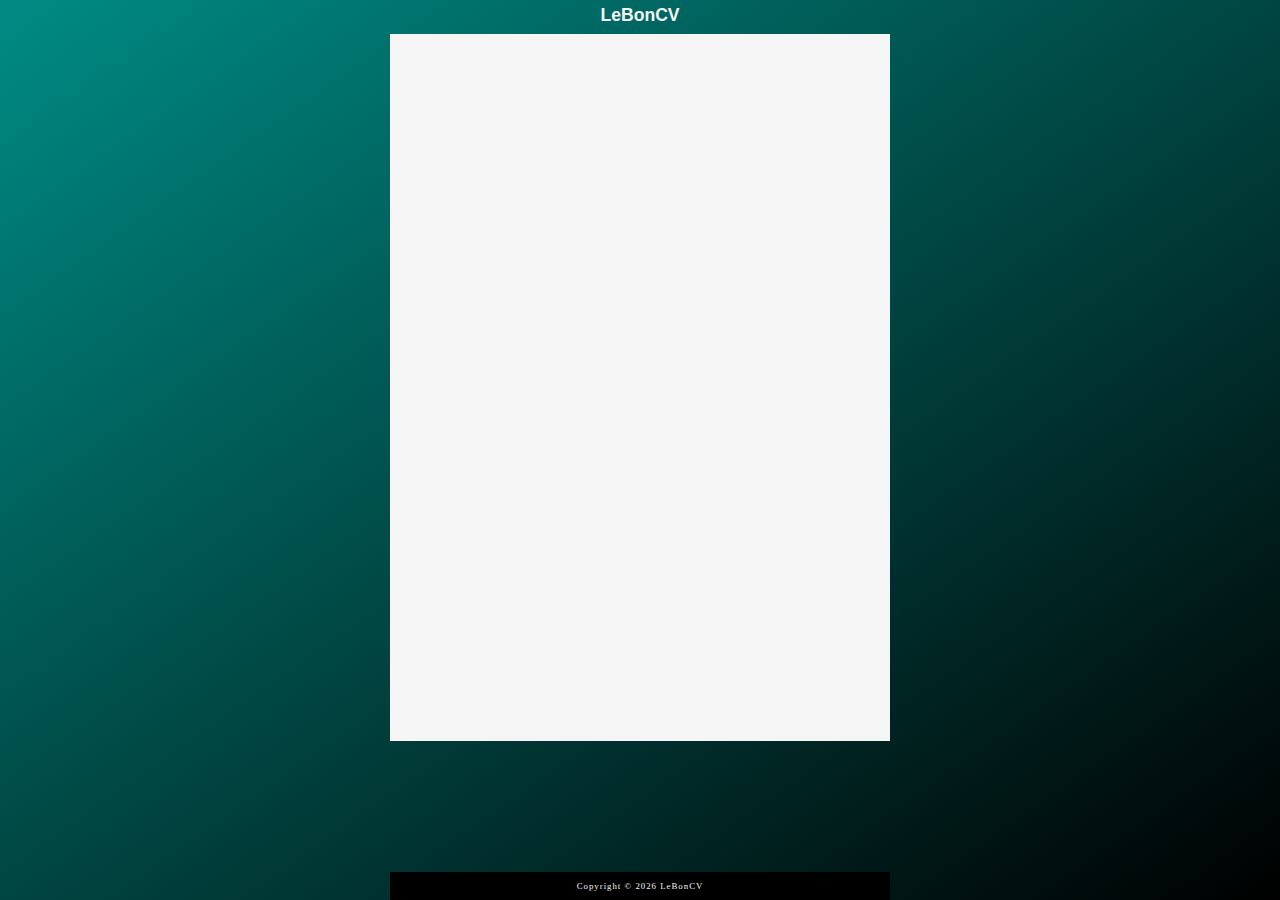
==== miniproject_resume/index.html @ 690041eb "init project" ====
<!DOCTYPE html>
<html lang="en">
  <head>
    <meta charset="UTF-8" />
    <meta name="viewport" content="width=device-width, initial-scale=1.0" />
    <link rel="stylesheet" href="./styles.css" />
  </head>
  <body>
    <header>
      <h1 class="title"></h1>
    </header>

    <main id="app">
      <div class="container">
        <div class="paper-to-print"></div>
      </div>
    </main>

    <footer>
      <div class="footer__botton"></div>
    </footer>
    <script src="./index.js"></script>
  </body>
</html>
---- miniproject_resume/styles.css ----
* {
  margin: 0;
  padding: 0;
  box-sizing: border-box;
}

body {
  display: grid;
  grid-template-rows: 34px 1fr auto;
  align-items: space-between;
  justify-content: center;
  color: whitesmoke;
  background: linear-gradient(to bottom right, rgb(0, 139, 132), black);
  height: 100dvh;
}

header {
  text-align: center;
  font-size: 0.55em;
  font-family: sans-serif;
  padding-top: 0.55em;
  width: 100%;
}

#app {
  overflow: hidden;
  overflow-y: scroll;
  scrollbar-width: thin;
  scrollbar-color: darkgoldenrod transparent;
}
#app .container .paper-to-print {
  background-color: whitesmoke;
  padding: 1rem;
  aspect-ratio: 620/877;
  width: 500px;
}

footer {
  background-color: black;
  font-size: 0.55em;
  letter-spacing: 1px;
  width: 100%;
  padding: 0.55rem;
  display: flex;
  align-items: center;
  justify-content: center;
}/*# sourceMappingURL=styles.css.map */
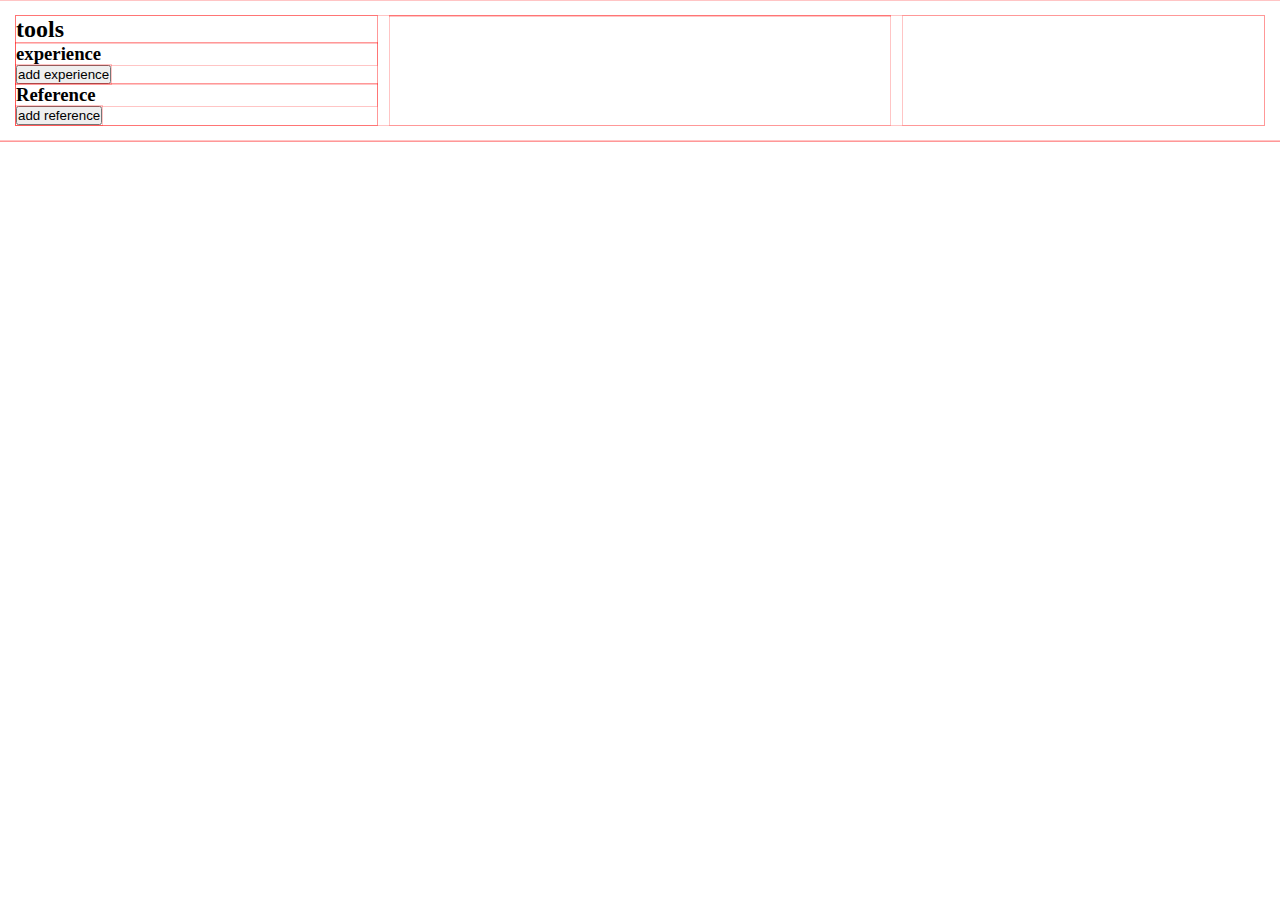
==== commit 18cf9278: "Re-init the project from scratch" ====
--- a/miniproject_resume/index.html
+++ b/miniproject_resume/index.html
@@ -3,22 +3,40 @@
   <head>
     <meta charset="UTF-8" />
     <meta name="viewport" content="width=device-width, initial-scale=1.0" />
+    <title>LebonCV | Make your resume with simplicity</title>
     <link rel="stylesheet" href="./styles.css" />
+    <link
+      rel="shortcut icon"
+      href="https://api.iconify.design/fxemoji:star.svg"
+      type="image/x-icon"
+    />
   </head>
+
   <body>
-    <header>
-      <h1 class="title"></h1>
-    </header>
+    <header></header>
+    <main>
+      <div class="app-container">
+        <section class="tools-container">
+          <h2>tools</h2>
+          <div class="tools-container__add-experiences">
+            <h3>experience</h3>
+            <button>add experience</button>
+          </div>
 
-    <main id="app">
-      <div class="container">
-        <div class="paper-to-print"></div>
+          <div class="tools-container__add-references">
+            <h3>Reference</h3>
+            <button>add reference</button>
+          </div>
+        </section>
+
+        <section class="resume-container">
+          <div class="resume-container__area"></div>
+        </section>
+
+        <section class="templates-container"></section>
       </div>
     </main>
-
-    <footer>
-      <div class="footer__botton"></div>
-    </footer>
+    <footer></footer>
     <script src="./index.js"></script>
   </body>
 </html>
--- a/miniproject_resume/styles.css
+++ b/miniproject_resume/styles.css
@@ -1,47 +1,26 @@
-* {
+*,
+*::before,
+*::after {
   margin: 0;
   padding: 0;
   box-sizing: border-box;
+  outline: solid rgba(255, 0, 0, 0.226) thin;
 }
 
 body {
-  display: grid;
-  grid-template-rows: 34px 1fr auto;
-  align-items: space-between;
-  justify-content: center;
-  color: whitesmoke;
-  background: linear-gradient(to bottom right, rgb(0, 139, 132), black);
   height: 100dvh;
 }
-
-header {
-  text-align: center;
-  font-size: 0.55em;
-  font-family: sans-serif;
-  padding-top: 0.55em;
-  width: 100%;
+body main {
+  padding: 1rem;
+}
+body main .app-container {
+  display: grid;
+  grid-template-columns: 1fr auto 1fr;
+  gap: 13px;
 }
 
-#app {
-  overflow: hidden;
-  overflow-y: scroll;
-  scrollbar-width: thin;
-  scrollbar-color: darkgoldenrod transparent;
-}
-#app .container .paper-to-print {
-  background-color: whitesmoke;
-  padding: 1rem;
-  aspect-ratio: 620/877;
+.resume-container__area {
+  display: grid;
+  grid-template-columns: 30% 1fr;
   width: 500px;
-}
-
-footer {
-  background-color: black;
-  font-size: 0.55em;
-  letter-spacing: 1px;
-  width: 100%;
-  padding: 0.55rem;
-  display: flex;
-  align-items: center;
-  justify-content: center;
 }/*# sourceMappingURL=styles.css.map */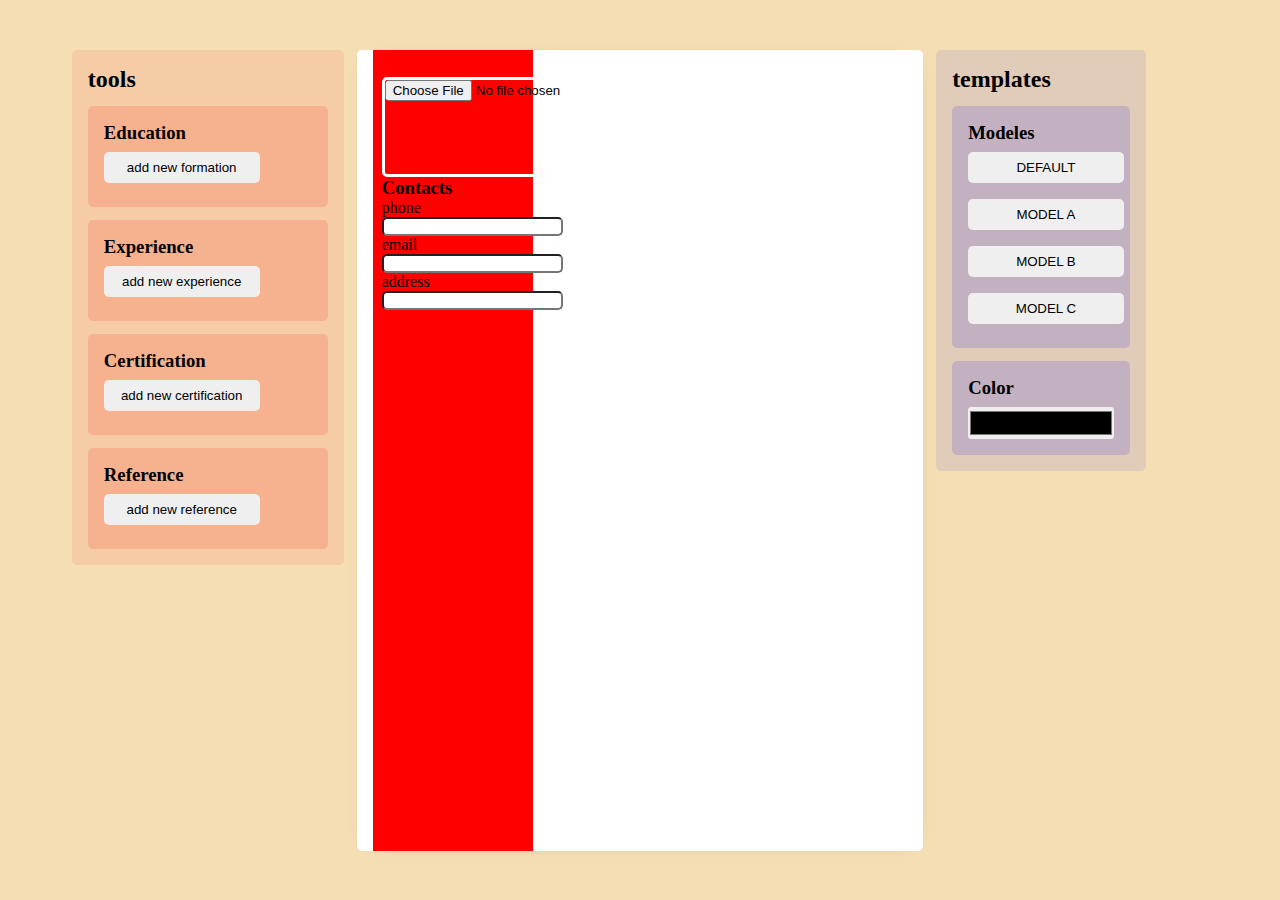
==== commit b1b45db6: "interface- version 1" ====
--- a/miniproject_resume/index.html
+++ b/miniproject_resume/index.html
@@ -18,22 +18,62 @@
       <div class="app-container">
         <section class="tools-container">
           <h2>tools</h2>
+          <div class="tools-container__add-education">
+            <h3>Education</h3>
+            <button>add new formation</button>
+          </div>
+
           <div class="tools-container__add-experiences">
-            <h3>experience</h3>
-            <button>add experience</button>
+            <h3>Experience</h3>
+            <button>add new experience</button>
+          </div>
+
+          <div class="tools-container__add-certification">
+            <h3>Certification</h3>
+            <button>add new certification</button>
           </div>
 
           <div class="tools-container__add-references">
             <h3>Reference</h3>
-            <button>add reference</button>
+            <button>add new reference</button>
           </div>
         </section>
 
         <section class="resume-container">
-          <div class="resume-container__area"></div>
+          <div class="resume-container__area template-model-default">
+            <div class="resume-container__area__left">
+              <div class="profile-picture">
+                <input type="file" name="" id="profile-picture-item" />
+              </div>
+              <div class="contacts">
+                <h3>Contacts</h3>
+                <label for="input-phone">phone</label>
+                <input type="tel" name="" id="input-phone" />
+                <label for="input-email">email</label>
+                <input type="email" name="" id="input-email" />
+                <label for="input-adress">address</label>
+                <input type="text" name="" id="input-adress" />
+              </div>
+            </div>
+            <div class="resume-container__area__right"></div>
+          </div>
         </section>
 
-        <section class="templates-container"></section>
+        <section class="templates-container">
+          <h2>templates</h2>
+          <div class="templates-container__models">
+            <h3>Modeles</h3>
+            <button>Default</button>
+            <button>Model a</button>
+            <button>Model b</button>
+            <button>Model c</button>
+          </div>
+
+          <div class="templates-container__color">
+            <h3>Color</h3>
+            <input type="color" name="" id="choose-template-color" />
+          </div>
+        </section>
       </div>
     </main>
     <footer></footer>
--- a/miniproject_resume/styles.css
+++ b/miniproject_resume/styles.css
@@ -4,11 +4,22 @@
   margin: 0;
   padding: 0;
   box-sizing: border-box;
-  outline: solid rgba(255, 0, 0, 0.226) thin;
+  border-radius: 5px;
+}
+
+button {
+  margin: 8px auto;
+  padding: 8px 13px;
+  border: none;
+  width: 21ch;
 }
 
 body {
   height: 100dvh;
+  display: grid;
+  grid-template-rows: 1fr auto 1fr;
+  justify-content: center;
+  background-color: wheat;
 }
 body main {
   padding: 1rem;
@@ -18,9 +29,78 @@
   grid-template-columns: 1fr auto 1fr;
   gap: 13px;
 }
+body main section:first-child {
+  background-color: rgba(255, 0, 0, 0.08);
+}
+body main section:first-child div {
+  background-color: rgba(255, 0, 0, 0.13);
+}
+body main section:nth-child(2) {
+  background-color: white;
+}
+body main section:last-child {
+  background-color: rgba(0, 0, 255, 0.08);
+}
+body main section:last-child div {
+  background-color: rgba(0, 0, 255, 0.13);
+}
+
+.tools-container {
+  padding: 1rem;
+  display: flex;
+  flex-direction: column;
+  gap: 13px;
+  height: -moz-fit-content;
+  height: fit-content;
+  width: 34ch;
+}
+.tools-container > *:not(h2) {
+  padding: 1rem;
+}
 
 .resume-container__area {
+  padding: 1rem;
   display: grid;
   grid-template-columns: 30% 1fr;
-  width: 500px;
+  height: 89dvh;
+  aspect-ratio: 620/877;
+  box-shadow: 1px 1px 21px -20px black;
+  border-radius: 5px;
+  overflow: hidden;
+}
+.resume-container__area__left {
+  background-color: red;
+  margin: -1.3rem 0;
+  padding: 2rem 0.55rem;
+}
+.resume-container__area__left .profile-picture {
+  height: 100px;
+  aspect-ratio: 1/1;
+  border: solid white;
+}
+.resume-container__area__right {
+  background-color: none;
+}
+
+.templates-container {
+  padding: 1rem;
+  display: flex;
+  flex-direction: column;
+  gap: 13px;
+  height: -moz-fit-content;
+  height: fit-content;
+  width: 210px;
+}
+.templates-container > *:not(h2) {
+  padding: 1rem;
+}
+.templates-container__models button {
+  text-transform: uppercase;
+}
+.templates-container__color input {
+  width: 100%;
+  height: 2rem;
+  border: none;
+  border-radius: 3px;
+  margin-top: 0.55rem;
 }/*# sourceMappingURL=styles.css.map */